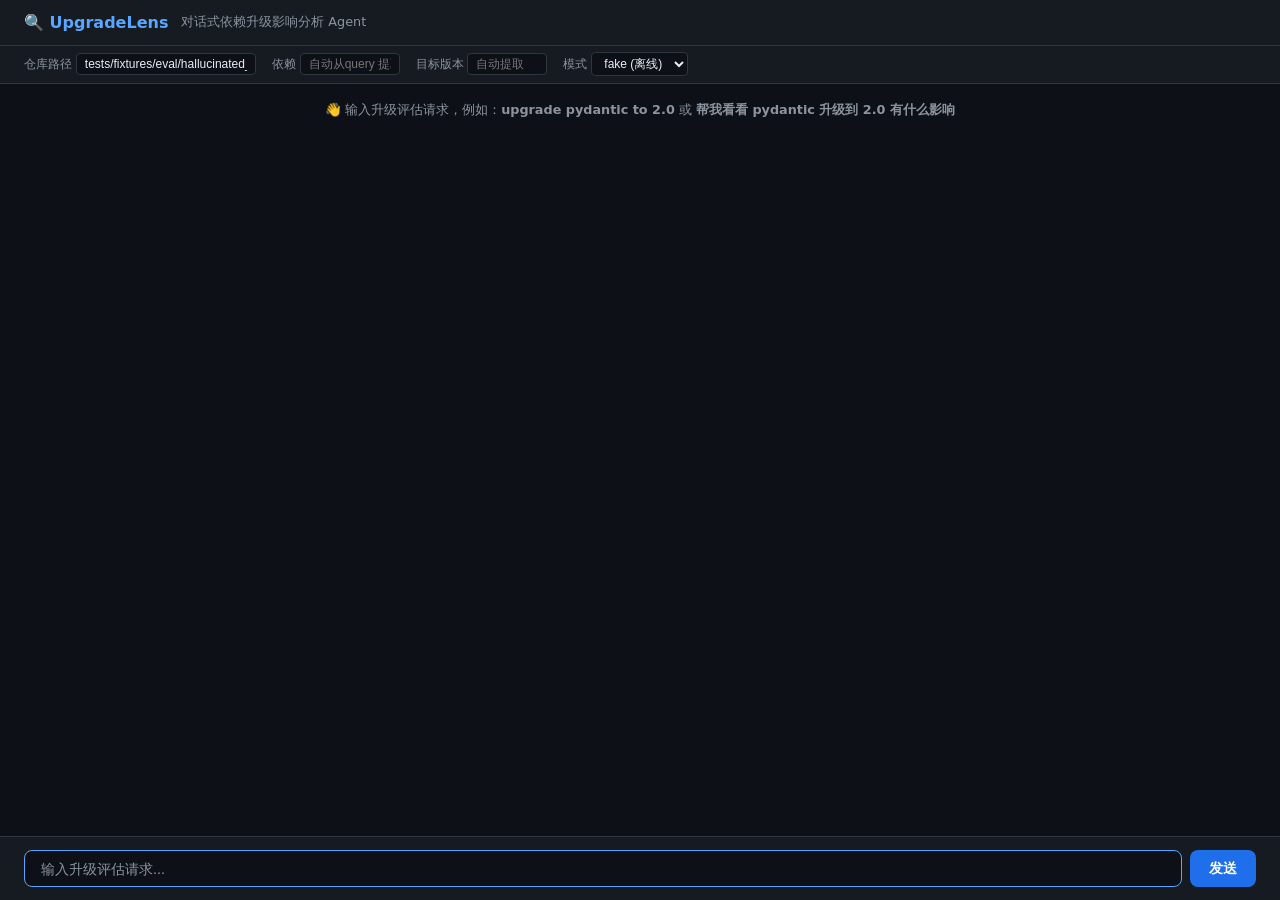
==== demo/chat.html @ 4998bd4e "S10: 对话式可视化前端 (chat_server + chat.html) 及冒烟测试 - demo/chat_server.py: 零依赖 stdlib http.server，POST /ap" ====
<!DOCTYPE html>
<html lang="zh-CN">
<head>
<meta charset="UTF-8">
<meta name="viewport" content="width=device-width, initial-scale=1.0">
<title>UpgradeLens — 对话式 Agent</title>
<style>
:root { --bg: #0d1117; --surface: #161b22; --border: #30363d; --text: #e6edf3; --muted: #8b949e; --blue: #58a6ff; --green: #3fb950; --yellow: #d29922; --red: #f85149; }
* { margin: 0; padding: 0; box-sizing: border-box; }
body { font-family: -apple-system, BlinkMacSystemFont, 'Segoe UI', system-ui, sans-serif; background: var(--bg); color: var(--text); height: 100vh; display: flex; flex-direction: column; }

/* Header */
.app-header { background: var(--surface); border-bottom: 1px solid var(--border); padding: 0.8rem 1.5rem; display: flex; align-items: center; gap: 0.8rem; }
.app-header h1 { font-size: 1rem; color: var(--blue); }
.app-header span { font-size: 0.8rem; color: var(--muted); }

/* Chat area */
.chat-area { flex: 1; overflow-y: auto; padding: 1rem 1.5rem; display: flex; flex-direction: column; gap: 1rem; }

/* Messages */
.msg { max-width: 90%; padding: 0.8rem1rem; border-radius: 12px; font-size: 0.9rem; line-height: 1.5; animation: fadeIn 0.3s; }
@keyframes fadeIn { from { opacity: 0; transform: translateY(8px); } to { opacity: 1; transform: translateY(0); } }
.msg.user { align-self: flex-end; background: #1f6feb; color: white; border-bottom-right-radius: 4px; }
.msg.agent { align-self: flex-start; background: var(--surface); border: 1px solid var(--border); border-bottom-left-radius: 4px; max-width: 95%; }
.msg.system { align-self: center; background: transparent; color: var(--muted); font-size: 0.8rem; }
.msg.error { align-self: flex-start; background: #f8514922; border: 1px solid var(--red); color: var(--red); }

/* Result blocks inside agent message */
.result-block { margin-top: 0.8rem; }
.result-section { background: var(--bg); border: 1px solid var(--border); border-radius: 8px; padding: 0.8rem; margin-top: 0.6rem; }
.result-section h4 { color: var(--blue); font-size: 0.8rem; margin-bottom: 0.5rem; }

/* Metrics row */
.metrics-row { display: flex; flex-wrap: wrap; gap: 0.5rem; margin: 0.5rem 0; }
.m-chip { background: var(--bg); border: 1px solid var(--border); border-radius: 6px; padding: 0.3rem 0.6rem; font-size: 0.75rem; }
.m-chip .val { font-weight: 700; color: var(--blue); }

/* Steps */
.step-item { display: flex; align-items: center; gap: 0.5rem; padding: 0.3rem 0; font-size: 0.8rem; }
.step-icon { min-width: 1.2rem; text-align: center; }

/* Risks */
.risk-item { border-left: 3px solid var(--border); padding: 0.4rem 0.6rem; margin: 0.3rem 0; font-size: 0.8rem; border-radius: 0 4px 4px 0; background: var(--bg); }
.risk-item.high { border-left-color: var(--red); }
.risk-item.medium { border-left-color: var(--yellow); }
.risk-item.low { border-left-color: var(--green); }
.risk-sev { font-size: 0.65rem; font-weight: 700; text-transform: uppercase; }

/* Input area */
.input-area { background: var(--surface); border-top: 1px solid var(--border); padding: 0.8rem 1.5rem; display: flex; gap: 0.5rem; }
.input-area input { flex: 1; background: var(--bg); border: 1px solid var(--border); border-radius: 8px; padding: 0.6rem 1rem; color: var(--text); font-size: 0.9rem; outline: none; }
.input-area input:focus { border-color: var(--blue); }
.input-area input::placeholder { color: var(--muted); }
.input-area button { background: #1f6feb; border: none; border-radius: 8px; padding: 0.6rem 1.2rem; color: white; font-size: 0.85rem; cursor: pointer; font-weight: 600; transition: background 0.2s; }
.input-area button:hover { background: #388bfd; }
.input-area button:disabled { background: var(--border); cursor: not-allowed; }

/* Settings bar */
.settings { padding: 0.4rem 1.5rem; background: var(--surface); border-bottom: 1px solid var(--border); display: flex; gap: 1rem; align-items: center; font-size: 0.75rem; flex-wrap: wrap; }
.settings label { color: var(--muted); }
.settings input, .settings select { background: var(--bg); border: 1px solid var(--border); border-radius: 4px; padding: 0.2rem 0.5rem; color: var(--text); font-size: 0.75rem; }
.settings input { width: 180px; }

/* Loading spinner */
.loading { display: inline-block; width: 16px; height: 16px; border: 2px solid var(--border); border-top-color: var(--blue); border-radius: 50%; animation: spin 0.6s linear infinite; margin-right: 0.5rem; vertical-align: middle; }
@keyframes spin { to { transform: rotate(360deg); } }

/* Collapsible */
details { margin-top: 0.5rem; }
details summary { cursor: pointer; color: var(--blue); font-size: 0.8rem; }
details summary:hover { text-decoration: underline; }
</style>
</head>
<body>

<div class="app-header">
  <h1>🔍 UpgradeLens</h1>
  <span>对话式依赖升级影响分析 Agent</span>
</div>

<div class="settings">
  <label>仓库路径 <input id="cfg-repo" value="tests/fixtures/eval/hallucinated_citation/repo" placeholder="./repo 或 GitHub URL"></label>
  <label>依赖 <input id="cfg-dep" value="" placeholder="自动从query 提取" style="width:100px;"></label>
  <label>目标版本 <input id="cfg-ver" value="" placeholder="自动提取" style="width:80px;"></label>
  <label>模式 <select id="cfg-mode"><option value="fake">fake (离线)</option><option value="live">live</option><option value="replay">replay</option></select></label>
</div>

<div class="chat-area" id="chat">
  <div class="msg system">👋 输入升级评估请求，例如：<b>upgrade pydantic to 2.0</b> 或 <b>帮我看看 pydantic 升级到 2.0 有什么影响</b></div>
</div>

<div class="input-area">
  <input id="input" type="text" placeholder="输入升级评估请求..." autofocus>
  <button id="send-btn" onclick="sendMsg()">发送</button>
</div>

<script>
const chat = document.getElementById('chat');
const input = document.getElementById('input');
const sendBtn = document.getElementById('send-btn');

input.addEventListener('keydown', e => { if (e.key === 'Enter' && !sendBtn.disabled) sendMsg(); });

function addMsg(type, html) {
  const div = document.createElement('div');
  div.className = 'msg ' + type;
  div.innerHTML = html;
  chat.appendChild(div);
  chat.scrollTop = chat.scrollHeight;
  return div;
}

async function sendMsg() {
  const goal = input.value.trim();
  if (!goal) return;
  input.value = '';
  sendBtn.disabled = true;

  addMsg('user', escHtml(goal));
  const loadingMsg = addMsg('agent', '<span class="loading"></span> Agent 正在分析中...');

  const body = {
    goal,
    repo: document.getElementById('cfg-repo').value || null,
    dependency: document.getElementById('cfg-dep').value || null,
    target_version: document.getElementById('cfg-ver').value || null,
    mode: document.getElementById('cfg-mode').value,
  };

  try {
    const resp = await fetch('/api/run', {
      method: 'POST',
      headers: {'Content-Type': 'application/json'},
      body: JSON.stringify(body),
    });
    const data = await resp.json();
    loadingMsg.remove();

    if (data.error && !data.intent) {
      addMsg('error', '❌ ' + escHtml(data.error));
    } else {
      addMsg('agent', renderResult(data));
    }
  } catch (err) {
    loadingMsg.remove();
    addMsg('error', '❌ 网络错误: ' + escHtml(err.message));
  }
  sendBtn.disabled = false;
}

function escHtml(s) { return s.replace(/&/g,'&amp;').replace(/</g,'&lt;').replace(/>/g,'&gt;'); }
function pct(v) { return v != null ? (v*100).toFixed(0)+'%' : 'n/a'; }

function renderResult(data) {
  let html = '';

  // Intent
  const intent = data.intent;
  const kindLabel = {upgrade_task:'✅ 升级任务', not_upgrade:'💬 非升级请求', need_clarification:'❓ 需要补充信息', invalid_url:'❌ 无效 URL'};
  html += `<div class="metrics-row">
    <span class="m-chip">意图:<span class="val">${kindLabel[intent.kind] || intent.kind}</span></span>
    ${intent.dependency ? `<span class="m-chip">依赖: <span class="val">${intent.dependency}</span></span>` : ''}
    ${intent.target_version ? `<span class="m-chip">目标: <span class="val">${intent.target_version}</span></span>` : ''}
  </div>`;

  if (intent.kind !== 'upgrade_task') {
    html += `<p style="color:var(--muted);margin-top:0.5rem;">${intent.clarification || '请求未识别为升级任务。'}</p>`;
    return html;
  }

  // Verified
  const v = data.verified;
  if (v) {
    const cMap = {impacted:'⚠️ 受影响', no_impact:'✅ 无影响', evidence_insufficient:'❓ 证据不足'};
    html += `<div class="result-section"><h4>📊 评估结果</h4>`;
    html += `<div class="metrics-row">
      <span class="m-chip">结论: <span class="val">${cMap[v.conclusion] || v.conclusion}</span></span>
      <span class="m-chip">已验证风险: <span class="val">${(v.verified_risks||[]).length}</span></span>
      <span class="m-chip">降级风险: <span class="val">${(v.degraded_risks||[]).length}</span></span>
      <span class="m-chip">引用率: <span class="val">${pct(v.citation_existence_rate)}</span></span>
    </div>`;

    // Risks
    const allRisks = [...(v.verified_risks||[]), ...(v.degraded_risks||[])];
    if (allRisks.length) {
      html += '<div style="margin-top:0.5rem;">';
      allRisks.forEach(r => {
        const sev = r.severity || 'low';
        const sevColor = {high:'var(--red)', medium:'var(--yellow)', low:'var(--green)'}[sev] || 'var(--muted)';
        html += `<div class="risk-item ${sev}"><span class="risk-sev" style="color:${sevColor}">[${sev}]</span> ${escHtml(r.title)}${r.recommendation ? `<br><span style="color:var(--muted);font-size:0.75rem">💡 ${escHtml(r.recommendation)}</span>` : ''}</div>`;
      });
      html += '</div>';
    } else {
      html += '<p style="color:var(--green);font-size:0.8rem;">🎉 无风险！升级安全。</p>';
    }
    html += '</div>';
  }

  // Plan
  if (data.plan && data.plan.steps && data.plan.steps.length) {
    html += '<details><summary>📋 执行计划 (' + data.plan.steps.length + ' 步)</summary><div class="result-section">';
    const sMap = {succeeded:'✅', failed:'❌', skipped:'⏭️', pending:'⏳', running:'🔄'};
    data.plan.steps.forEach(s => {
      html += `<div class="step-item"><span class="step-icon">${sMap[s.status]||'❓'}</span><b>${s.tool}</b> <span style="color:var(--muted)">— ${escHtml(s.reason||'')}</span></div>`;
      if (s.observation) html += `<div class="step-item" style="padding-left:1.7rem;color:var(--muted)">💬 ${escHtml(s.observation)}</div>`;
    });
    html += '</div></details>';
  }

  // Trace
  if (data.trace && data.trace.length) {
    html += '<details><summary>🔧 工具调用 Trace (' + data.trace.length + ' 次)</summary><div class="result-section">';
    const tMap = {ok:'✅', cached:'💾', error:'❌'};
    data.trace.forEach((e,i) => {
      html += `<div class="step-item"><span class="step-icon">${tMap[e.status]||'❓'}</span>#${i+1} <b>${e.tool}</b> → ${escHtml(e.target.slice(0,50))} <span style="color:var(--muted)">${e.latency_ms}ms</span></div>`;
    });
    html += '</div></details>';
  }

  // Cost
  if (data.cost) {
    html += `<div class="metrics-row" style="margin-top:0.5rem;">
      <span class="m-chip">🤖 模型调用: <span class="val">${data.cost.call_count}</span></span>
      <span class="m-chip">📊 Token: <span class="val">${data.cost.total_tokens.toLocaleString()}</span></span>
    </div>`;
  }

  // Degradations
  if (data.degradations && data.degradations.length) {
    html += '<details><summary>⚠️ 降级说明 (' + data.degradations.length + ')</summary><div class="result-section" style="color:var(--yellow);font-size:0.8rem;">';
    data.degradations.forEach(d => { html += `<p>• ${escHtml(d)}</p>`; });
    html += '</div></details>';
  }

  return html;
}
</script>
</body>
</html>
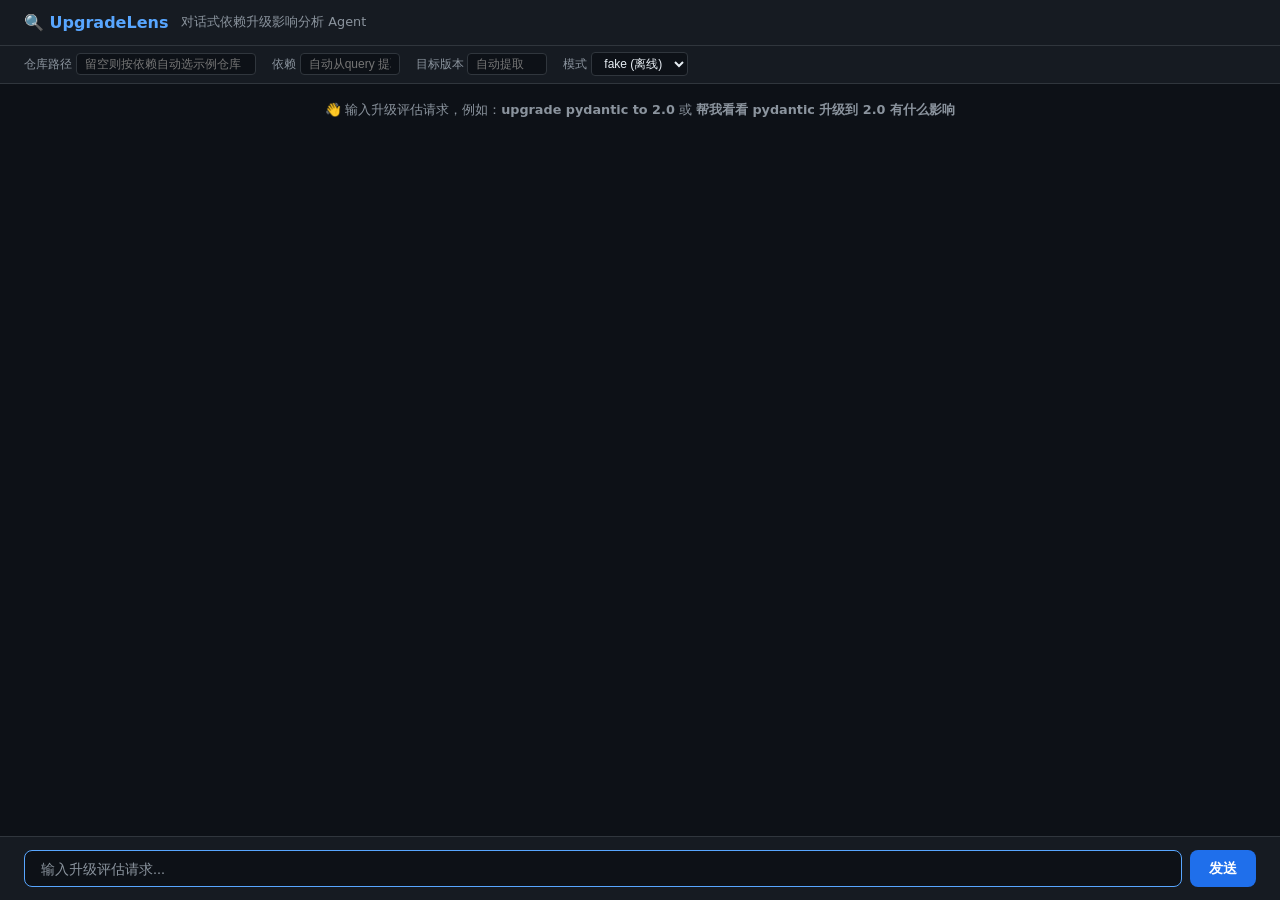
==== commit 814f195f: "fix: RAG/live-mode 端到端修复 — 三示例仓库 live 验证通过 修复 4 个导致 live 模式产出 evidence_insufficient 的根因：  1. retriev" ====
--- a/demo/chat.html
+++ b/demo/chat.html
@@ -79,7 +79,7 @@
 </div>
 
 <div class="settings">
-  <label>仓库路径 <input id="cfg-repo" value="tests/fixtures/eval/hallucinated_citation/repo" placeholder="./repo 或 GitHub URL"></label>
+  <label>仓库路径 <input id="cfg-repo" value="" placeholder="留空则按依赖自动选示例仓库"></label>
   <label>依赖 <input id="cfg-dep" value="" placeholder="自动从query 提取" style="width:100px;"></label>
   <label>目标版本 <input id="cfg-ver" value="" placeholder="自动提取" style="width:80px;"></label>
   <label>模式 <select id="cfg-mode"><option value="fake">fake (离线)</option><option value="live">live</option><option value="replay">replay</option></select></label>
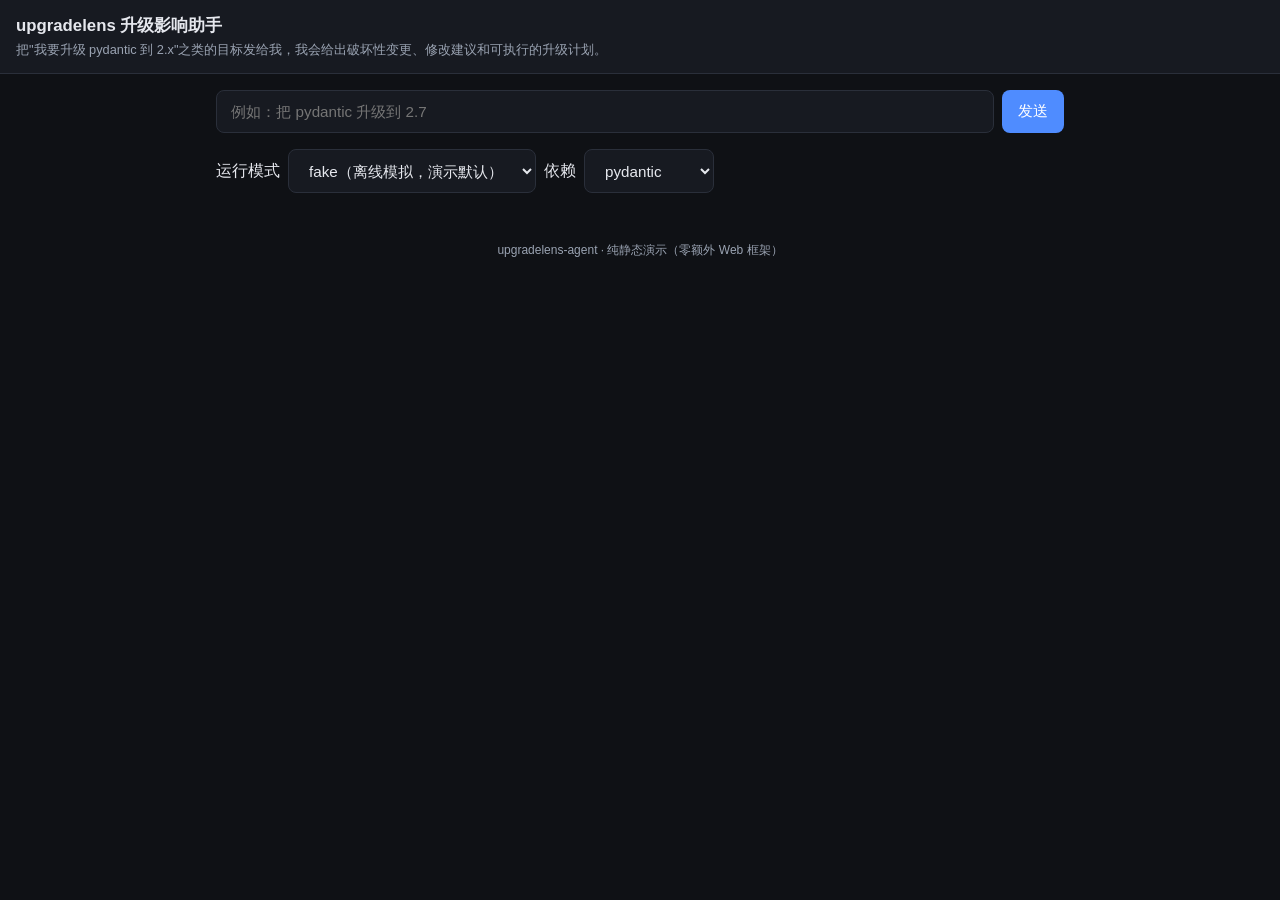
==== commit 2330ed05: "S15: 重构对话页结果可视化（信息层级/RAG 徽标/findings 卡片/折叠分析过程）" ====
--- a/demo/chat.html
+++ b/demo/chat.html
@@ -1,239 +1,488 @@
 <!DOCTYPE html>
 <html lang="zh-CN">
 <head>
-<meta charset="UTF-8">
-<meta name="viewport" content="width=device-width, initial-scale=1.0">
-<title>UpgradeLens — 对话式 Agent</title>
+<meta charset="utf-8" />
+<meta name="viewport" content="width=device-width, initial-scale=1" />
+<title>upgradelens 升级影响助手</title>
 <style>
-:root { --bg: #0d1117; --surface: #161b22; --border: #30363d; --text: #e6edf3; --muted: #8b949e; --blue: #58a6ff; --green: #3fb950; --yellow: #d29922; --red: #f85149; }
-* { margin: 0; padding: 0; box-sizing: border-box; }
-body { font-family: -apple-system, BlinkMacSystemFont, 'Segoe UI', system-ui, sans-serif; background: var(--bg); color: var(--text); height: 100vh; display: flex; flex-direction: column; }
-
-/* Header */
-.app-header { background: var(--surface); border-bottom: 1px solid var(--border); padding: 0.8rem 1.5rem; display: flex; align-items: center; gap: 0.8rem; }
-.app-header h1 { font-size: 1rem; color: var(--blue); }
-.app-header span { font-size: 0.8rem; color: var(--muted); }
-
-/* Chat area */
-.chat-area { flex: 1; overflow-y: auto; padding: 1rem 1.5rem; display: flex; flex-direction: column; gap: 1rem; }
-
-/* Messages */
-.msg { max-width: 90%; padding: 0.8rem1rem; border-radius: 12px; font-size: 0.9rem; line-height: 1.5; animation: fadeIn 0.3s; }
-@keyframes fadeIn { from { opacity: 0; transform: translateY(8px); } to { opacity: 1; transform: translateY(0); } }
-.msg.user { align-self: flex-end; background: #1f6feb; color: white; border-bottom-right-radius: 4px; }
-.msg.agent { align-self: flex-start; background: var(--surface); border: 1px solid var(--border); border-bottom-left-radius: 4px; max-width: 95%; }
-.msg.system { align-self: center; background: transparent; color: var(--muted); font-size: 0.8rem; }
-.msg.error { align-self: flex-start; background: #f8514922; border: 1px solid var(--red); color: var(--red); }
-
-/* Result blocks inside agent message */
-.result-block { margin-top: 0.8rem; }
-.result-section { background: var(--bg); border: 1px solid var(--border); border-radius: 8px; padding: 0.8rem; margin-top: 0.6rem; }
-.result-section h4 { color: var(--blue); font-size: 0.8rem; margin-bottom: 0.5rem; }
-
-/* Metrics row */
-.metrics-row { display: flex; flex-wrap: wrap; gap: 0.5rem; margin: 0.5rem 0; }
-.m-chip { background: var(--bg); border: 1px solid var(--border); border-radius: 6px; padding: 0.3rem 0.6rem; font-size: 0.75rem; }
-.m-chip .val { font-weight: 700; color: var(--blue); }
-
-/* Steps */
-.step-item { display: flex; align-items: center; gap: 0.5rem; padding: 0.3rem 0; font-size: 0.8rem; }
-.step-icon { min-width: 1.2rem; text-align: center; }
-
-/* Risks */
-.risk-item { border-left: 3px solid var(--border); padding: 0.4rem 0.6rem; margin: 0.3rem 0; font-size: 0.8rem; border-radius: 0 4px 4px 0; background: var(--bg); }
-.risk-item.high { border-left-color: var(--red); }
-.risk-item.medium { border-left-color: var(--yellow); }
-.risk-item.low { border-left-color: var(--green); }
-.risk-sev { font-size: 0.65rem; font-weight: 700; text-transform: uppercase; }
-
-/* Input area */
-.input-area { background: var(--surface); border-top: 1px solid var(--border); padding: 0.8rem 1.5rem; display: flex; gap: 0.5rem; }
-.input-area input { flex: 1; background: var(--bg); border: 1px solid var(--border); border-radius: 8px; padding: 0.6rem 1rem; color: var(--text); font-size: 0.9rem; outline: none; }
-.input-area input:focus { border-color: var(--blue); }
-.input-area input::placeholder { color: var(--muted); }
-.input-area button { background: #1f6feb; border: none; border-radius: 8px; padding: 0.6rem 1.2rem; color: white; font-size: 0.85rem; cursor: pointer; font-weight: 600; transition: background 0.2s; }
-.input-area button:hover { background: #388bfd; }
-.input-area button:disabled { background: var(--border); cursor: not-allowed; }
-
-/* Settings bar */
-.settings { padding: 0.4rem 1.5rem; background: var(--surface); border-bottom: 1px solid var(--border); display: flex; gap: 1rem; align-items: center; font-size: 0.75rem; flex-wrap: wrap; }
-.settings label { color: var(--muted); }
-.settings input, .settings select { background: var(--bg); border: 1px solid var(--border); border-radius: 4px; padding: 0.2rem 0.5rem; color: var(--text); font-size: 0.75rem; }
-.settings input { width: 180px; }
-
-/* Loading spinner */
-.loading { display: inline-block; width: 16px; height: 16px; border: 2px solid var(--border); border-top-color: var(--blue); border-radius: 50%; animation: spin 0.6s linear infinite; margin-right: 0.5rem; vertical-align: middle; }
-@keyframes spin { to { transform: rotate(360deg); } }
-
-/* Collapsible */
-details { margin-top: 0.5rem; }
-details summary { cursor: pointer; color: var(--blue); font-size: 0.8rem; }
-details summary:hover { text-decoration: underline; }
+  :root {
+    --bg: #0f1115;
+    --panel: #171a21;
+    --panel-2: #1d212b;
+    --border: #2a2f3a;
+    --text: #e6e8ee;
+    --muted: #9aa3b2;
+    --accent: #4f8cff;
+    --green: #34c759;
+    --amber: #ffb020;
+    --red: #ff5b5b;
+    --purple: #b06bff;
+  }
+  * { box-sizing: border-box; }
+  body {
+    margin: 0;
+    font-family: -apple-system, BlinkMacSystemFont, "Segoe UI", "PingFang SC",
+      "Microsoft YaHei", sans-serif;
+    background: var(--bg);
+    color: var(--text);
+    line-height: 1.6;
+  }
+  header {
+    padding: 0.8rem 1rem;
+    border-bottom: 1px solid var(--border);
+    background: var(--panel);
+    position: sticky;
+    top: 0;
+    z-index: 5;
+  }
+  header h1 { margin: 0; font-size: 1.05rem; }
+  header .sub { color: var(--muted); font-size: 0.8rem; }
+  .wrap { max-width: 880px; margin: 0 auto; padding: 1rem; }
+  .composer {
+    display: flex;
+    gap: 0.5rem;
+    margin-bottom: 1rem;
+  }
+  .composer input {
+    flex: 1;
+    background: var(--panel);
+    border: 1px solid var(--border);
+    color: var(--text);
+    border-radius: 8px;
+    padding: 0.7rem 0.9rem;
+    font-size: 0.95rem;
+  }
+  .composer button, .quick select {
+    background: var(--accent);
+    color: #fff;
+    border: none;
+    border-radius: 8px;
+    padding: 0.7rem 1rem;
+    font-size: 0.95rem;
+    cursor: pointer;
+  }
+  .composer button:disabled { opacity: 0.5; cursor: default; }
+  .quick { display: flex; gap: 0.5rem; margin-bottom: 1rem; align-items: center; }
+  .quick select {
+    background: var(--panel);
+    color: var(--text);
+    border: 1px solid var(--border);
+  }
+  .msg { margin-bottom: 1rem; }
+  .msg .who { font-size: 0.78rem; color: var(--muted); margin-bottom: 0.25rem; }
+  .bubble {
+    background: var(--panel);
+    border: 1px solid var(--border);
+    border-radius: 10px;
+    padding: 0.9rem 1rem;
+  }
+  .bubble.user { background: var(--panel-2); }
+  .result-section { background: var(--panel); border: 1px solid var(--border);
+    border-radius: 12px; padding: 0 0 0.5rem; margin-top: 0.4rem; }
+  .result-header {
+    display: flex; flex-wrap: wrap; align-items: center; gap: 0.6rem;
+    padding: 0.9rem 1rem 0.4rem;
+  }
+  .result-header h2 { margin: 0; font-size: 1.1rem; }
+  .badges { display: flex; flex-wrap: wrap; gap: 0.4rem; margin-left: auto; }
+  .badge {
+    font-size: 0.72rem; padding: 0.18rem 0.55rem; border-radius: 999px;
+    border: 1px solid var(--border); color: var(--muted); white-space: nowrap;
+  }
+  .badge.mode-static { color: #c7cdd9; border-color: #3a4150; }
+  .badge.mode-model { color: #9cc2ff; border-color: #2f4d80; background: #16243d; }
+  .badge.kb-hit { color: #8be0a4; border-color: #2c5c3c; background: #14271a; }
+  .badge.online-supplement { color: #d6b3ff; border-color: #553a82; background: #241733; }
+  .badge.kb-writing { color: #ffd98a; border-color: #6b531f; background: #2a2113; }
+  .badge.kb-failed { color: #ffb3b3; border-color: #6b2f2f; background: #2a1515; }
+  .summary {
+    padding: 0.8rem 1rem; border-bottom: 1px solid var(--border);
+    display: grid; grid-template-columns: max-content 1fr; gap: 0.3rem 1rem;
+  }
+  .summary dt { color: var(--muted); }
+  .summary dd { margin: 0; }
+  .section { padding: 0.9rem 1rem; border-bottom: 1px solid var(--border); }
+  .section:last-child { border-bottom: none; }
+  .section > h3 { margin: 0 0 0.7rem; font-size: 1rem; }
+  .pill {
+    display: inline-block; font-size: 0.72rem; padding: 0.1rem 0.5rem;
+    border-radius: 999px; border: 1px solid var(--border);
+    color: var(--muted); margin-left: 0.4rem;
+  }
+  .pill.critical, .pill.high { color: var(--red); border-color: #6b2f2f; }
+  .pill.medium { color: var(--amber); border-color: #6b531f; }
+  .pill.verified { color: var(--green); border-color: #2c5c3c; }
+  .pill.partially_verified { color: var(--amber); border-color: #6b531f; }
+  .pill.insufficient_evidence, .pill.conflicting_evidence, .pill.not_applicable {
+    color: var(--muted); border-color: #3a4150; }
+  .finding {
+    background: var(--panel-2); border: 1px solid var(--border);
+    border-radius: 10px; padding: 0.8rem 0.9rem; margin-bottom: 0.8rem;
+  }
+  .finding h4 { margin: 0 0 0.4rem; font-size: 0.98rem; }
+  .finding .detail { color: #c7cdd9; font-size: 0.9rem; }
+  .finding .reco { margin-top: 0.5rem; font-size: 0.92rem; }
+  .finding .reco b { color: var(--text); }
+  .unconfirmed { background: #241f12; border-color: #6b531f; }
+  .unconfirmed .hint {
+    margin-top: 0.5rem; font-size: 0.85rem; color: var(--amber);
+  }
+  .refs, .docs { margin-top: 0.5rem; }
+  .refs summary, .docs summary, details.fold > summary {
+    cursor: pointer; color: var(--accent); font-size: 0.85rem;
+    list-style: none; user-select: none;
+  }
+  .refs summary::-webkit-details-marker,
+  .docs summary::-webkit-details-marker { display: none; }
+  .code { display: block; background: #0b0d11; border: 1px solid var(--border);
+    border-radius: 8px; padding: 0.6rem 0.7rem; overflow-x: auto;
+    font-family: ui-monospace, SFMono-Regular, Menlo, monospace;
+    font-size: 0.82rem; color: #d6dbe6; margin-top: 0.4rem; }
+  .loc { color: var(--muted); font-size: 0.8rem; }
+  .docitem { padding: 0.4rem 0; border-top: 1px dashed var(--border); }
+  .docitem a { color: var(--accent); text-decoration: none; }
+  .docitem a:hover { text-decoration: underline; }
+  .trust { font-size: 0.72rem; padding: 0.05rem 0.4rem; border-radius: 999px;
+    border: 1px solid var(--border); color: var(--muted); margin-left: 0.3rem; }
+  .trust.official { color: #8be0a4; border-color: #2c5c3c; }
+  .trust.community { color: #ffd98a; border-color: #6b531f; }
+  .trust.unverified { color: var(--muted); }
+  .plan-step { background: var(--panel-2); border: 1px solid var(--border);
+    border-radius: 8px; padding: 0.6rem 0.8rem; margin-bottom: 0.6rem; }
+  .plan-step .meta { color: var(--muted); font-size: 0.8rem; margin-top: 0.3rem; }
+  .tests { margin: 0; padding-left: 1.1rem; }
+  .tests li { margin: 0.2rem 0; }
+  details.fold { margin-top: 0.4rem; }
+  details.fold > summary { padding: 0.5rem 1rem; color: var(--muted); }
+  .fold-body { padding: 0 1rem 1rem; }
+  .trace-item, .plan-row { padding: 0.4rem 0; border-top: 1px solid var(--border);
+    font-size: 0.88rem; }
+  .trace-item .t { color: var(--accent); }
+  .cost { font-size: 0.85rem; color: var(--muted); }
+  .cost code { color: var(--text); }
+  .degrade { color: var(--amber); font-size: 0.88rem; }
+  .error { color: var(--red); }
+  .loading { color: var(--muted); font-style: italic; }
+  footer { color: var(--muted); font-size: 0.75rem; text-align: center;
+    padding: 1rem; }
 </style>
 </head>
 <body>
-
-<div class="app-header">
-  <h1>🔍 UpgradeLens</h1>
-  <span>对话式依赖升级影响分析 Agent</span>
+<header>
+  <h1>upgradelens 升级影响助手</h1>
+  <div class="sub">把"我要升级 pydantic 到 2.x"之类的目标发给我，我会给出破坏性变更、修改建议和可执行的升级计划。</div>
+</header>
+
+<div class="wrap">
+  <div class="composer">
+    <input id="input" type="text" placeholder="例如：把 pydantic 升级到 2.7" />
+    <button id="send">发送</button>
+  </div>
+  <div class="quick">
+    <label for="mode">运行模式</label>
+    <select id="mode">
+      <option value="fake">fake（离线模拟，演示默认）</option>
+      <option value="live">live（真实模型）</option>
+    </select>
+    <label for="dep">依赖</label>
+    <select id="dep">
+      <option value="pydantic">pydantic</option>
+      <option value="fastapi">fastapi</option>
+      <option value="requests">requests</option>
+      <option value="celery">celery</option>
+      <option value="sqlalchemy">sqlalchemy</option>
+    </select>
+  </div>
+  <div id="log"></div>
 </div>
 
-<div class="settings">
-  <label>仓库路径 <input id="cfg-repo" value="" placeholder="留空则按依赖自动选示例仓库"></label>
-  <label>依赖 <input id="cfg-dep" value="" placeholder="自动从query 提取" style="width:100px;"></label>
-  <label>目标版本 <input id="cfg-ver" value="" placeholder="自动提取" style="width:80px;"></label>
-  <label>模式 <select id="cfg-mode"><option value="fake">fake (离线)</option><option value="live">live</option><option value="replay">replay</option></select></label>
-</div>
-
-<div class="chat-area" id="chat">
-  <div class="msg system">👋 输入升级评估请求，例如：<b>upgrade pydantic to 2.0</b> 或 <b>帮我看看 pydantic 升级到 2.0 有什么影响</b></div>
-</div>
-
-<div class="input-area">
-  <input id="input" type="text" placeholder="输入升级评估请求..." autofocus>
-  <button id="send-btn" onclick="sendMsg()">发送</button>
-</div>
+<footer>upgradelens-agent · 纯静态演示（零额外 Web 框架）</footer>
 
 <script>
-const chat = document.getElementById('chat');
-const input = document.getElementById('input');
-const sendBtn = document.getElementById('send-btn');
-
-input.addEventListener('keydown', e => { if (e.key === 'Enter' && !sendBtn.disabled) sendMsg(); });
-
-function addMsg(type, html) {
-  const div = document.createElement('div');
-  div.className = 'msg ' + type;
-  div.innerHTML = html;
-  chat.appendChild(div);
-  chat.scrollTop = chat.scrollHeight;
-  return div;
-}
-
-async function sendMsg() {
+function esc(s) {
+  if (s === null || s === undefined) return "";
+  return String(s)
+    .replace(/&/g, "&amp;")
+    .replace(/</g, "&lt;")
+    .replace(/>/g, "&gt;")
+    .replace(/"/g, "&quot;");
+}
+function el(tag, attrs, children) {
+  const n = document.createElement(tag);
+  if (attrs) for (const k in attrs) {
+    if (k === "class") n.className = attrs[k];
+    else if (k === "html") n.innerHTML = attrs[k];
+    else n.setAttribute(k, attrs[k]);
+  }
+  if (children) (Array.isArray(children) ? children : [children]).forEach((c) => {
+    if (c == null) return;
+    n.appendChild(typeof c === "string" ? document.createTextNode(c) : c);
+  });
+  return n;
+}
+
+// ----------------------------------------------------------------------- badges
+function renderBadges(badges) {
+  const wrap = el("div", { class: "badges" });
+  (badges || []).forEach((b) =>
+    wrap.appendChild(el("span", { class: "badge " + esc(b.kind) }, b.text))
+  );
+  return wrap;
+}
+
+// ------------------------------------------------------------------- code refs
+function renderCodeRefs(refs) {
+  if (!refs || !refs.length) return null;
+  const d = el("details", { class: "refs" }, [
+    el("summary", null, "代码位置（" + refs.length + "）"),
+  ]);
+  refs.forEach((r) => {
+    const loc = esc(r.file) + (r.line_start ? ":" + r.line_start : "");
+    const head = el("div", { class: "loc" }, loc + (r.symbol ? "  ·  " + esc(r.symbol) : ""));
+    d.appendChild(head);
+    if (r.note) d.appendChild(el("div", { class: "loc" }, esc(r.note)));
+    if (r.snippet) d.appendChild(el("code", { class: "code" }, esc(r.snippet)));
+  });
+  return d;
+}
+
+// ----------------------------------------------------------------------- docs
+function renderDocs(docs) {
+  if (!docs || !docs.length) return null;
+  const d = el("details", { class: "docs" }, [
+    el("summary", null, "文档证据（" + docs.length + "）"),
+  ]);
+  docs.forEach((doc) => {
+    const title = doc.url
+      ? el("a", { href: esc(doc.url), target: "_blank", rel: "noopener" }, esc(doc.title || doc.url))
+      : el("span", null, esc(doc.title || "（无标题文档）"));
+    const trust = doc.trust
+      ? el("span", { class: "trust " + esc(doc.trust) }, esc(doc.trust))
+      : null;
+    const meta = [
+      doc.source ? el("span", { class: "loc" }, "来源：" + esc(doc.source)) : null,
+      doc.version_range ? el("span", { class: "loc" }, "版本：" + esc(doc.version_range)) : null,
+      doc.heading ? el("span", { class: "loc" }, "章节：" + esc(doc.heading)) : null,
+    ].filter(Boolean);
+    d.appendChild(el("div", { class: "docitem" }, [title, trust, ...meta]));
+  });
+  return d;
+}
+
+// -------------------------------------------------------------------- finding
+function renderFinding(f, kind) {
+  const cls = "finding" + (kind === "unconfirmed" ? " unconfirmed" : "");
+  const node = el("div", { class: cls });
+  const sev = f.severity ? el("span", { class: "pill " + esc(f.severity) }, esc(f.severity)) : null;
+  const stat = f.evidence_status
+    ? el("span", { class: "pill " + esc(f.evidence_status) }, esc(f.evidence_status))
+    : null;
+  node.appendChild(el("h4", null, [esc(f.title || "未命名问题"), sev, stat]));
+  if (f.detail) node.appendChild(el("div", { class: "detail" }, esc(f.detail)));
+  if (f.recommendation)
+    node.appendChild(el("div", { class: "reco" }, [el("b", null, "建议："), esc(f.recommendation)]));
+  const refs = renderCodeRefs(f.code_refs);
+  if (refs) node.appendChild(refs);
+  const docs = renderDocs(f.docs);
+  if (docs) node.appendChild(docs);
+  if (f.migration) {
+    const m = f.migration;
+    if (m.before) node.appendChild(el("div", { class: "loc" }, "修改前"));
+    if (m.before) node.appendChild(el("code", { class: "code" }, esc(m.before)));
+    if (m.after) node.appendChild(el("div", { class: "loc" }, "修改后"));
+    if (m.after) node.appendChild(el("code", { class: "code" }, esc(m.after)));
+    if (m.steps && m.steps.length) {
+      const ul = el("ul", { class: "tests" });
+      m.steps.forEach((s) => ul.appendChild(el("li", null, esc(s))));
+      node.appendChild(el("div", { class: "loc" }, "迁移步骤"));
+      node.appendChild(ul);
+    }
+    if (m.verification) node.appendChild(el("div", { class: "loc" }, "验证：" + esc(m.verification)));
+  }
+  if (f.verification && !(f.migration && f.migration.verification))
+    node.appendChild(el("div", { class: "loc" }, "验证：" + esc(f.verification)));
+  if (f.plan_step_ref)
+    node.appendChild(el("div", { class: "loc" }, "对应计划步骤：" + esc(f.plan_step_ref)));
+  if (kind === "unconfirmed")
+    node.appendChild(
+      el("div", { class: "hint" },
+        "证据不足：此问题尚未验证，不作为确定性修改动作；下一步请补齐缺失的文档或代码证据后再确认。")
+    );
+  return node;
+}
+
+// --------------------------------------------------------------------- summary
+function renderSummary(a) {
+  const dl = el("dl", { class: "summary" });
+  const row = (k, v) => { dl.appendChild(el("dt", null, k)); dl.appendChild(el("dd", null, v)); };
+  row("升级对象", esc(a.dependency || "—"));
+  row("版本范围", esc(a.source_version || "?") + "  →  " + esc(a.target_version || "?"));
+  row("结论", esc(a.conclusion || "—"));
+  row("判定", esc(a.verdict || "—"));
+  if (a.is_partial) row("完整性", "部分验证（证据不完整）");
+  if (a.note) row("备注", esc(a.note));
+  return dl;
+}
+
+// --------------------------------------------------------------------- result
+function renderResult(result) {
+  const a = result.assessment || {};
+  const section = el("div", { class: "result-section" });
+
+  // 1) header + badges
+  const header = el("div", { class: "result-header" }, [
+    el("h2", null, "升级评估结果"),
+    renderBadges(result.badges),
+  ]);
+  section.appendChild(header);
+
+  // 2) summary
+  section.appendChild(renderSummary(a));
+
+  // 3) verified findings
+  if (a.verified_risks && a.verified_risks.length) {
+    const blk = el("div", { class: "section" }, [
+      el("h3", null, "已验证问题（" + a.verified_risks.length + "）"),
+    ]);
+    a.verified_risks.forEach((f) => blk.appendChild(renderFinding(f, "verified")));
+    section.appendChild(blk);
+  } else if (!a.degraded_risks || !a.degraded_risks.length) {
+    section.appendChild(
+      el("div", { class: "section" },
+        el("div", { class: "loc" },
+          "本次运行未识别出已验证或待确认的破坏性变更（详见上方结论与降级说明）。"))
+    );
+  }
+
+  // 4) unconfirmed (yellow) zone
+  if (a.degraded_risks && a.degraded_risks.length) {
+    const blk = el("div", { class: "section" }, [
+      el("h3", null, "待确认问题（" + a.degraded_risks.length + "）"),
+    ]);
+    a.degraded_risks.forEach((f) => blk.appendChild(renderFinding(f, "unconfirmed")));
+    section.appendChild(blk);
+  }
+
+  // 5) recommended tests
+  if (a.recommended_tests && a.recommended_tests.length) {
+    const ul = el("ul", { class: "tests" });
+    a.recommended_tests.forEach((t) => ul.appendChild(el("li", null, esc(t))));
+    section.appendChild(el("div", { class: "section" }, [
+      el("h3", null, "推荐测试"),
+      ul,
+    ]));
+  }
+
+  // 6) upgrade plan
+  if (result.upgrade_plan && result.upgrade_plan.steps && result.upgrade_plan.steps.length) {
+    const blk = el("div", { class: "section" }, [el("h3", null, "升级修改计划")]);
+    result.upgrade_plan.steps.forEach((s) => {
+      const meta = [
+        s.target_files && s.target_files.length ? "目标文件：" + s.target_files.join(", ") : null,
+        s.api_symbols && s.api_symbols.length ? "API：" + s.api_symbols.join(", ") : null,
+        s.evidence_status ? "证据：" + esc(s.evidence_status) : null,
+        s.status ? "状态：" + esc(s.status) : null,
+      ].filter(Boolean).join("  ·  ");
+      const children = [
+        el("div", null, [esc(s.phase || "") + (s.title ? "： " + esc(s.title) : "")]),
+        el("div", { class: "meta" }, meta),
+        s.detail ? el("div", { class: "detail" }, esc(s.detail)) : null,
+        s.completion_criteria ? el("div", { class: "loc" }, "完成条件：" + esc(s.completion_criteria)) : null,
+        s.recommended_tests && s.recommended_tests.length
+          ? el("div", { class: "loc" }, "推荐测试：" + esc(s.recommended_tests.join("；"))) : null,
+      ];
+      blk.appendChild(el("div", { class: "plan-step" }, children.filter(Boolean)));
+    });
+    section.appendChild(blk);
+  }
+
+  // 7) analysis process (folded): plan / trace / cost / degradations
+  const fold = el("details", { class: "fold" }, [el("summary", null, "分析过程（执行计划 / 工具 trace / 成本 / 降级）")]);
+  const body = el("div", { class: "fold-body" });
+  if (result.plan && result.plan.steps && result.plan.steps.length) {
+    body.appendChild(el("h4", null, "Agent 执行计划"));
+    result.plan.steps.forEach((s) =>
+      body.appendChild(el("div", { class: "plan-row" },
+        esc(s.seq) + ". " + esc(s.name) + " — " + esc(s.description || "") + " [" + esc(s.status) + "]"))
+    );
+  }
+  if (result.trace && Array.isArray(result.trace) && result.trace.length) {
+    body.appendChild(el("h4", null, "工具调用 Trace"));
+    result.trace.forEach((t) =>
+      body.appendChild(el("div", { class: "trace-item" }, [
+        el("span", { class: "t" }, esc(t.tool)),
+        document.createTextNode("：" + esc(t.target || "") + " [" + esc(t.status || "") + "]"),
+      ]))
+    );
+  }
+  if (result.cost) {
+    const c = result.cost;
+    body.appendChild(el("h4", null, "成本"));
+    body.appendChild(el("div", { class: "cost" }, [
+      el("code", null, "tokens " + (c.total_tokens ?? 0)),
+      document.createTextNode("  ·  调用 " + (c.call_count ?? 0) + " 次"),
+    ]));
+  }
+  if (result.degradations && result.degradations.length) {
+    body.appendChild(el("h4", null, "降级说明"));
+    const ul = el("ul", { class: "tests" });
+    result.degradations.forEach((d) => ul.appendChild(el("li", { class: "degrade" }, esc(d))));
+    body.appendChild(ul);
+  }
+  fold.appendChild(body);
+  section.appendChild(fold);
+
+  return section;
+}
+
+// ----------------------------------------------------------------------- send
+function addMsg(who, content) {
+  const log = document.getElementById("log");
+  const msg = el("div", { class: "msg" }, [
+    el("div", { class: "who" }, who),
+    typeof content === "string" ? el("div", { class: "bubble" }, content) : el("div", { class: "bubble" }, content),
+  ]);
+  log.appendChild(msg);
+  log.scrollTop = log.scrollHeight;
+  return msg;
+}
+
+async function send() {
+  const input = document.getElementById("input");
   const goal = input.value.trim();
   if (!goal) return;
-  input.value = '';
-  sendBtn.disabled = true;
-
-  addMsg('user', escHtml(goal));
-  const loadingMsg = addMsg('agent', '<span class="loading"></span> Agent 正在分析中...');
-
-  const body = {
-    goal,
-    repo: document.getElementById('cfg-repo').value || null,
-    dependency: document.getElementById('cfg-dep').value || null,
-    target_version: document.getElementById('cfg-ver').value || null,
-    mode: document.getElementById('cfg-mode').value,
-  };
-
+  const mode = document.getElementById("mode").value;
+  const dep = document.getElementById("dep").value;
+  addMsg("你", goal);
+  input.value = "";
+  const btn = document.getElementById("send");
+  btn.disabled = true;
+  const loading = addMsg("助手", el("span", { class: "loading" }, "分析中…"));
   try {
-    const resp = await fetch('/api/run', {
-      method: 'POST',
-      headers: {'Content-Type': 'application/json'},
-      body: JSON.stringify(body),
+    const resp = await fetch("/api/run", {
+      method: "POST",
+      headers: { "Content-Type": "application/json" },
+      body: JSON.stringify({ goal, mode, dependency: dep }),
     });
     const data = await resp.json();
-    loadingMsg.remove();
-
-    if (data.error && !data.intent) {
-      addMsg('error', '❌ ' + escHtml(data.error));
+    loading.remove();
+    if (data.error) {
+      addMsg("助手", el("div", { class: "error" }, esc(data.error)));
     } else {
-      addMsg('agent', renderResult(data));
+      addMsg("助手", renderResult(data));
     }
-  } catch (err) {
-    loadingMsg.remove();
-    addMsg('error', '❌ 网络错误: ' + escHtml(err.message));
-  }
-  sendBtn.disabled = false;
-}
-
-function escHtml(s) { return s.replace(/&/g,'&amp;').replace(/</g,'&lt;').replace(/>/g,'&gt;'); }
-function pct(v) { return v != null ? (v*100).toFixed(0)+'%' : 'n/a'; }
-
-function renderResult(data) {
-  let html = '';
-
-  // Intent
-  const intent = data.intent;
-  const kindLabel = {upgrade_task:'✅ 升级任务', not_upgrade:'💬 非升级请求', need_clarification:'❓ 需要补充信息', invalid_url:'❌ 无效 URL'};
-  html += `<div class="metrics-row">
-    <span class="m-chip">意图:<span class="val">${kindLabel[intent.kind] || intent.kind}</span></span>
-    ${intent.dependency ? `<span class="m-chip">依赖: <span class="val">${intent.dependency}</span></span>` : ''}
-    ${intent.target_version ? `<span class="m-chip">目标: <span class="val">${intent.target_version}</span></span>` : ''}
-  </div>`;
-
-  if (intent.kind !== 'upgrade_task') {
-    html += `<p style="color:var(--muted);margin-top:0.5rem;">${intent.clarification || '请求未识别为升级任务。'}</p>`;
-    return html;
-  }
-
-  // Verified
-  const v = data.verified;
-  if (v) {
-    const cMap = {impacted:'⚠️ 受影响', no_impact:'✅ 无影响', evidence_insufficient:'❓ 证据不足'};
-    html += `<div class="result-section"><h4>📊 评估结果</h4>`;
-    html += `<div class="metrics-row">
-      <span class="m-chip">结论: <span class="val">${cMap[v.conclusion] || v.conclusion}</span></span>
-      <span class="m-chip">已验证风险: <span class="val">${(v.verified_risks||[]).length}</span></span>
-      <span class="m-chip">降级风险: <span class="val">${(v.degraded_risks||[]).length}</span></span>
-      <span class="m-chip">引用率: <span class="val">${pct(v.citation_existence_rate)}</span></span>
-    </div>`;
-
-    // Risks
-    const allRisks = [...(v.verified_risks||[]), ...(v.degraded_risks||[])];
-    if (allRisks.length) {
-      html += '<div style="margin-top:0.5rem;">';
-      allRisks.forEach(r => {
-        const sev = r.severity || 'low';
-        const sevColor = {high:'var(--red)', medium:'var(--yellow)', low:'var(--green)'}[sev] || 'var(--muted)';
-        html += `<div class="risk-item ${sev}"><span class="risk-sev" style="color:${sevColor}">[${sev}]</span> ${escHtml(r.title)}${r.recommendation ? `<br><span style="color:var(--muted);font-size:0.75rem">💡 ${escHtml(r.recommendation)}</span>` : ''}</div>`;
-      });
-      html += '</div>';
-    } else {
-      html += '<p style="color:var(--green);font-size:0.8rem;">🎉 无风险！升级安全。</p>';
-    }
-    html += '</div>';
-  }
-
-  // Plan
-  if (data.plan && data.plan.steps && data.plan.steps.length) {
-    html += '<details><summary>📋 执行计划 (' + data.plan.steps.length + ' 步)</summary><div class="result-section">';
-    const sMap = {succeeded:'✅', failed:'❌', skipped:'⏭️', pending:'⏳', running:'🔄'};
-    data.plan.steps.forEach(s => {
-      html += `<div class="step-item"><span class="step-icon">${sMap[s.status]||'❓'}</span><b>${s.tool}</b> <span style="color:var(--muted)">— ${escHtml(s.reason||'')}</span></div>`;
-      if (s.observation) html += `<div class="step-item" style="padding-left:1.7rem;color:var(--muted)">💬 ${escHtml(s.observation)}</div>`;
-    });
-    html += '</div></details>';
-  }
-
-  // Trace
-  if (data.trace && data.trace.length) {
-    html += '<details><summary>🔧 工具调用 Trace (' + data.trace.length + ' 次)</summary><div class="result-section">';
-    const tMap = {ok:'✅', cached:'💾', error:'❌'};
-    data.trace.forEach((e,i) => {
-      html += `<div class="step-item"><span class="step-icon">${tMap[e.status]||'❓'}</span>#${i+1} <b>${e.tool}</b> → ${escHtml(e.target.slice(0,50))} <span style="color:var(--muted)">${e.latency_ms}ms</span></div>`;
-    });
-    html += '</div></details>';
-  }
-
-  // Cost
-  if (data.cost) {
-    html += `<div class="metrics-row" style="margin-top:0.5rem;">
-      <span class="m-chip">🤖 模型调用: <span class="val">${data.cost.call_count}</span></span>
-      <span class="m-chip">📊 Token: <span class="val">${data.cost.total_tokens.toLocaleString()}</span></span>
-    </div>`;
-  }
-
-  // Degradations
-  if (data.degradations && data.degradations.length) {
-    html += '<details><summary>⚠️ 降级说明 (' + data.degradations.length + ')</summary><div class="result-section" style="color:var(--yellow);font-size:0.8rem;">';
-    data.degradations.forEach(d => { html += `<p>• ${escHtml(d)}</p>`; });
-    html += '</div></details>';
-  }
-
-  return html;
-}
+  } catch (e) {
+    loading.remove();
+    addMsg("助手", el("div", { class: "error" }, "请求失败：" + esc(String(e))));
+  } finally {
+    btn.disabled = false;
+  }
+}
+
+document.getElementById("send").addEventListener("click", send);
+document.getElementById("input").addEventListener("keydown", (e) => {
+  if (e.key === "Enter") send();
+});
 </script>
 </body>
 </html>
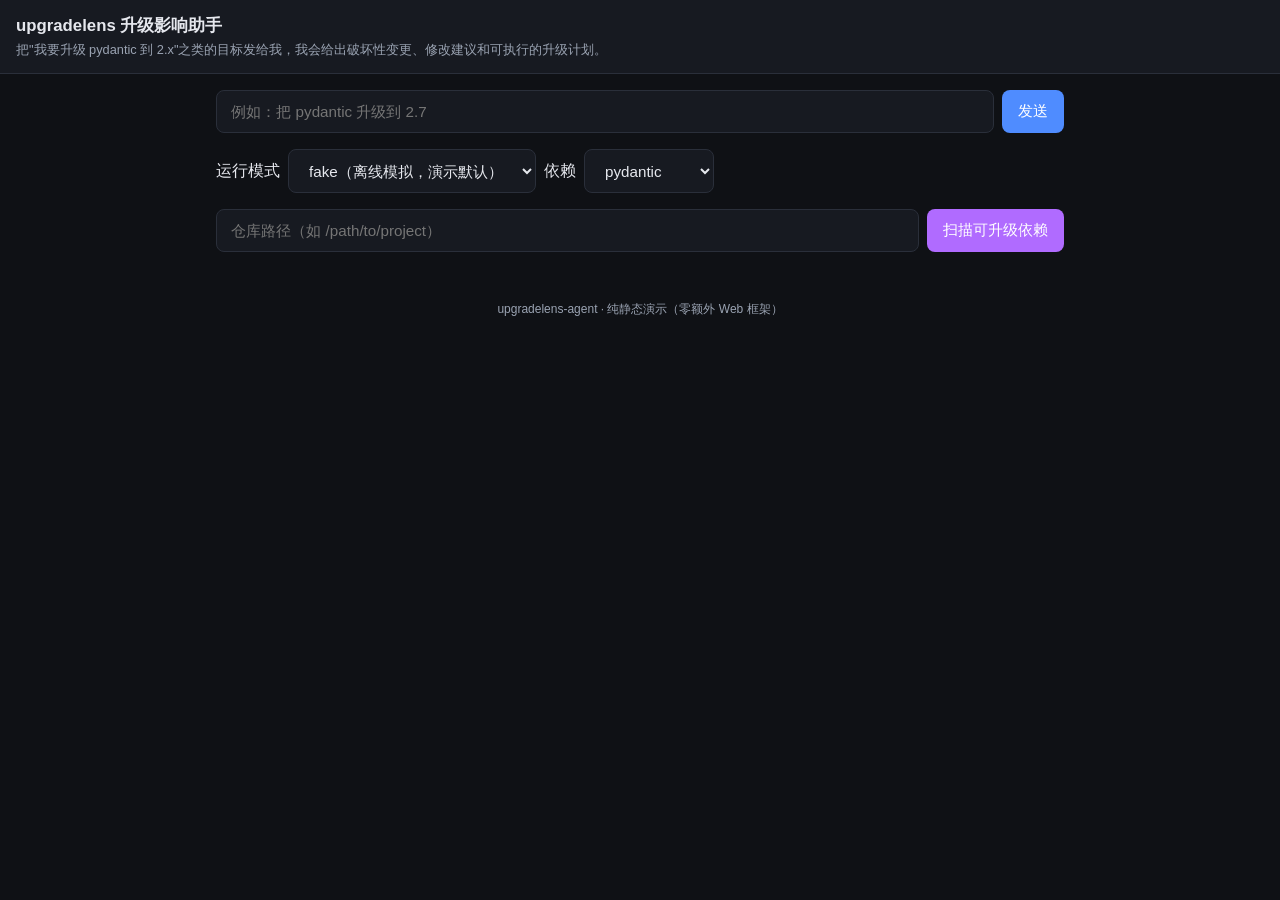
==== commit 243047d3: "feat: 实现 Step 12/13/14（coverage 归一化、响应时间优化、可交付 Agent 工作台） - Step 12: coverage 符号匹配归一化(_is_symbol_cov" ====
--- a/demo/chat.html
+++ b/demo/chat.html
@@ -165,6 +165,71 @@
   .loading { color: var(--muted); font-style: italic; }
   footer { color: var(--muted); font-size: 0.75rem; text-align: center;
     padding: 1rem; }
+  .scan-bar { display: flex; gap: 0.5rem; margin-bottom: 1rem; }
+  .scan-bar input { flex: 1; background: var(--panel); border: 1px solid var(--border);
+    color: var(--text); border-radius: 8px; padding: 0.7rem 0.9rem; font-size: 0.95rem; }
+  .scan-bar button { background: var(--purple); color: #fff; border: none;
+    border-radius: 8px; padding: 0.7rem 1rem; font-size: 0.95rem; cursor: pointer; white-space: nowrap; }
+  .scan-bar button:disabled { opacity: 0.5; cursor: default; }
+  .scan-table { width: 100%; border-collapse: collapse; font-size: 0.88rem; margin-top: 0.5rem; }
+  .scan-table th, .scan-table td { padding: 0.5rem 0.6rem; border: 1px solid var(--border);
+    text-align: left; }
+  .scan-table th { background: var(--panel-2); color: var(--muted); font-weight: 600; }
+  .scan-table tr:hover { background: var(--panel-2); }
+  .scan-table .status-upgradable { color: var(--green); font-weight: 600; }
+  .scan-table .status-up_to_date { color: var(--muted); }
+  .scan-table .status-unresolved { color: var(--amber); }
+  .scan-table .status-lookup_failed { color: var(--red); }
+  .scan-table .cross-major { color: var(--red); font-weight: 600; }
+  .scan-table input[type="text"] { background: var(--panel); border: 1px solid var(--border);
+    color: var(--text); border-radius: 4px; padding: 0.3rem 0.5rem; width: 7em; font-size: 0.85rem; }
+  .scan-actions { margin-top: 0.8rem; display: flex; gap: 0.5rem; }
+  .scan-actions button { background: var(--accent); color: #fff; border: none;
+    border-radius: 8px; padding: 0.6rem 1.2rem; cursor: pointer; font-size: 0.9rem; }
+  .scan-actions button:disabled { opacity: 0.5; cursor: default; }
+  /* E2: Progress bar */
+  .progress-bar { height: 4px; background: var(--border); border-radius: 2px; margin: 0.5rem 0; overflow: hidden; }
+  .progress-bar .fill { height: 100%; background: var(--accent); transition: width 0.3s; }
+  .job-status { font-size: 0.82rem; color: var(--muted); margin: 0.3rem 0; }
+  .job-status .running { color: var(--accent); }
+  .job-status .succeeded { color: var(--green); }
+  .job-status .failed { color: var(--red); }
+  /* E2: Timeline (swimlane) */
+  .timeline { margin-top: 1rem; border: 1px solid var(--border); border-radius: 10px; overflow: hidden; }
+  .timeline-header { display: flex; background: var(--panel-2); border-bottom: 1px solid var(--border); }
+  .timeline-header .lane-label { flex: 1; padding: 0.4rem 0.6rem; font-size: 0.75rem;
+    color: var(--muted); text-align: center; border-right: 1px solid var(--border); font-weight: 600; }
+  .timeline-header .lane-label:last-child { border-right: none; }
+  .timeline-body { position: relative; min-height: 60px; }
+  .timeline-row { display: flex; border-bottom: 1px solid var(--border); }
+  .timeline-row:last-child { border-bottom: none; }
+  .lane-cell { flex: 1; min-height: 32px; border-right: 1px solid var(--border); padding: 0.2rem; display: flex; align-items: center; justify-content: center; }
+  .lane-cell:last-child { border-right: none; }
+  .lane-card { font-size: 0.72rem; padding: 0.2rem 0.5rem; border-radius: 4px;
+    background: var(--panel); border: 1px solid var(--border); white-space: nowrap; }
+  .lane-card.ok { border-color: var(--green); color: var(--green); }
+  .lane-card.error { border-color: var(--red); color: var(--red); }
+  .lane-card.running { border-color: var(--accent); color: var(--accent); animation: pulse 1.5s infinite; }
+  @keyframes pulse { 0%,100% { opacity: 1; } 50% { opacity: 0.5; } }
+  /* E2: Plan panel */
+  .plan-panel { margin-top: 1rem; }
+  .plan-panel h3 { margin: 0 0 0.5rem; font-size: 0.95rem; }
+  .plan-card { display: flex; align-items: center; gap: 0.6rem; padding: 0.5rem 0.8rem;
+    background: var(--panel); border: 1px solid var(--border); border-radius: 8px; margin-bottom: 0.5rem; }
+  .plan-card .seq { width: 1.6rem; height: 1.6rem; border-radius: 50%; display: flex;
+    align-items: center; justify-content: center; font-size: 0.75rem; font-weight: 700;
+    background: var(--panel-2); color: var(--muted); flex-shrink: 0; }
+  .plan-card .seq.done { background: var(--green); color: #fff; }
+  .plan-card .seq.running { background: var(--accent); color: #fff; }
+  .plan-card .seq.failed { background: var(--red); color: #fff; }
+  .plan-card .info { flex: 1; }
+  .plan-card .info .name { font-weight: 600; font-size: 0.88rem; }
+  .plan-card .info .desc { font-size: 0.78rem; color: var(--muted); }
+  .plan-card .status-pill { font-size: 0.72rem; padding: 0.15rem 0.5rem; border-radius: 999px;
+    border: 1px solid var(--border); color: var(--muted); }
+  .plan-card .status-pill.succeeded { color: var(--green); border-color: var(--green); }
+  .plan-card .status-pill.running { color: var(--accent); border-color: var(--accent); }
+  .plan-card .status-pill.failed { color: var(--red); border-color: var(--red); }
 </style>
 </head>
 <body>
@@ -193,6 +258,11 @@
       <option value="sqlalchemy">sqlalchemy</option>
     </select>
   </div>
+  <div class="scan-bar">
+    <input id="scan-repo" type="text" placeholder="仓库路径（如 /path/to/project）" />
+    <button id="scan-btn">扫描可升级依赖</button>
+  </div>
+  <div id="scan-result" style="display:none;"></div>
   <div id="log"></div>
 </div>
 
@@ -324,7 +394,74 @@
   return dl;
 }
 
-// --------------------------------------------------------------------- result
+// ----------------------------------------------------------------------- Plan panel (aligned with AgentPlanStep)
+function renderPlanPanel(plan) {
+  if (!plan || !plan.steps || !plan.steps.length) return null;
+  const panel = el("div", { class: "plan-panel" });
+  panel.appendChild(el("h3", null, "Agent 执行计划"));
+  plan.steps.forEach((step, i) => {
+    const s = step.status || "pending";
+    const statusCls = s === "succeeded" || s === "done" ? "done" :
+                      s === "running" ? "running" :
+                      s === "failed" ? "failed" : "";
+    const card = el("div", { class: "plan-card" }, [
+      el("div", { class: "seq " + statusCls }, String(step.seq || i + 1)),
+      el("div", { class: "info" }, [
+        el("div", { class: "name" }, esc(step.tool || step.name || "步骤 " + (i + 1))),
+        el("div", { class: "desc" }, esc(step.reason || step.purpose || step.description || "")),
+      ]),
+      el("span", { class: "status-pill " + s }, esc(s)),
+    ]);
+    // Show observation if available
+    if (step.observation) {
+      card.appendChild(el("div", { class: "desc", style: "margin-top:0.3rem;font-size:0.78rem;color:var(--muted)" },
+        "结果：" + esc(step.observation)));
+    }
+    panel.appendChild(card);
+  });
+  return panel;
+}
+
+// ----------------------------------------------------------------------- Timeline (aligned with real trace tool field)
+const _PHASE_MAP = {
+  scan_code: "代码扫描", scan_dependency: "代码扫描",
+  retrieve_for_package: "检索", retrieve: "检索",
+  breaking_change_extractor: "分析", impact_analyzer: "分析", analyse: "分析",
+  verify_report: "验证", verify: "验证",
+  online_fallback: "联网", discover_fetch_retrieve: "联网",
+};
+const _LANE_ORDER = ["代码扫描", "检索", "分析", "验证", "联网"];
+
+function renderTimeline(trace) {
+  if (!trace || !trace.length) return null;
+  const container = el("div", { class: "timeline" });
+  const header = el("div", { class: "timeline-header" });
+  _LANE_ORDER.forEach(lane => {
+    header.appendChild(el("div", { class: "lane-label" }, lane));
+  });
+  container.appendChild(header);
+  const body = el("div", { class: "timeline-body" });
+  trace.forEach(t => {
+    const tool = t.tool || "";
+    const lane = _PHASE_MAP[tool] || _LANE_ORDER.find(l => tool.includes(l)) || null;
+    if (!lane) return;
+    const row = el("div", { class: "timeline-row" });
+    _LANE_ORDER.forEach(l => {
+      const cell = el("div", { class: "lane-cell" });
+      if (l === lane) {
+        const cls = "lane-card " + (t.status === "ok" ? "ok" : t.status === "error" ? "error" : "");
+        const label = tool.length > 18 ? tool.slice(0, 16) + "…" : tool;
+        cell.appendChild(el("span", { class: cls }, esc(label)));
+      }
+      row.appendChild(cell);
+    });
+    body.appendChild(row);
+  });
+  container.appendChild(body);
+  return container;
+}
+
+// --------------------------------------------------------------------- result (no monkey-patch)
 function renderResult(result) {
   const a = result.assessment || {};
   const section = el("div", { class: "result-section" });
@@ -387,24 +524,40 @@
         el("div", null, [esc(s.phase || "") + (s.title ? "： " + esc(s.title) : "")]),
         el("div", { class: "meta" }, meta),
         s.detail ? el("div", { class: "detail" }, esc(s.detail)) : null,
-        s.completion_criteria ? el("div", { class: "loc" }, "完成条件：" + esc(s.completion_criteria)) : null,
-        s.recommended_tests && s.recommended_tests.length
-          ? el("div", { class: "loc" }, "推荐测试：" + esc(s.recommended_tests.join("；"))) : null,
       ];
       blk.appendChild(el("div", { class: "plan-step" }, children.filter(Boolean)));
     });
     section.appendChild(blk);
   }
 
-  // 7) analysis process (folded): plan / trace / cost / degradations
-  const fold = el("details", { class: "fold" }, [el("summary", null, "分析过程（执行计划 / 工具 trace / 成本 / 降级）")]);
+  // 7) Plan panel (Agent execution plan)
+  if (result.plan && result.plan.steps) {
+    const planEl = renderPlanPanel(result.plan);
+    if (planEl) section.appendChild(planEl);
+  }
+
+  // 8) Timeline
+  if (result.trace && result.trace.length) {
+    const timelineEl = renderTimeline(result.trace);
+    if (timelineEl) section.appendChild(timelineEl);
+  }
+
+  // 9) analysis process (folded): cost / degradations / raw trace
+  const fold = el("details", { class: "fold" }, [el("summary", null, "技术详情（成本 / 降级 / 原始 Trace）")]);
   const body = el("div", { class: "fold-body" });
-  if (result.plan && result.plan.steps && result.plan.steps.length) {
-    body.appendChild(el("h4", null, "Agent 执行计划"));
-    result.plan.steps.forEach((s) =>
-      body.appendChild(el("div", { class: "plan-row" },
-        esc(s.seq) + ". " + esc(s.name) + " — " + esc(s.description || "") + " [" + esc(s.status) + "]"))
-    );
+  if (result.cost) {
+    const c = result.cost;
+    body.appendChild(el("h4", null, "成本"));
+    body.appendChild(el("div", { class: "cost" }, [
+      el("code", null, "tokens " + (c.total_tokens ?? 0)),
+      document.createTextNode("  ·  调用 " + (c.call_count ?? 0) + " 次"),
+    ]));
+  }
+  if (result.degradations && result.degradations.length) {
+    body.appendChild(el("h4", null, "降级说明"));
+    const ul = el("ul", { class: "tests" });
+    result.degradations.forEach((d) => ul.appendChild(el("li", { class: "degrade" }, esc(d))));
+    body.appendChild(ul);
   }
   if (result.trace && Array.isArray(result.trace) && result.trace.length) {
     body.appendChild(el("h4", null, "工具调用 Trace"));
@@ -415,27 +568,13 @@
       ]))
     );
   }
-  if (result.cost) {
-    const c = result.cost;
-    body.appendChild(el("h4", null, "成本"));
-    body.appendChild(el("div", { class: "cost" }, [
-      el("code", null, "tokens " + (c.total_tokens ?? 0)),
-      document.createTextNode("  ·  调用 " + (c.call_count ?? 0) + " 次"),
-    ]));
-  }
-  if (result.degradations && result.degradations.length) {
-    body.appendChild(el("h4", null, "降级说明"));
-    const ul = el("ul", { class: "tests" });
-    result.degradations.forEach((d) => ul.appendChild(el("li", { class: "degrade" }, esc(d))));
-    body.appendChild(ul);
-  }
   fold.appendChild(body);
   section.appendChild(fold);
 
   return section;
 }
 
-// ----------------------------------------------------------------------- send
+// ----------------------------------------------------------------------- message log
 function addMsg(who, content) {
   const log = document.getElementById("log");
   const msg = el("div", { class: "msg" }, [
@@ -447,6 +586,64 @@
   return msg;
 }
 
+// ----------------------------------------------------------------------- SSE helpers
+function createProgressUI(container) {
+  const statusEl = el("div", { class: "job-status" }, "排队中…");
+  const bar = el("div", { class: "progress-bar" }, [el("div", { class: "fill", style: "width:0%" })]);
+  container.appendChild(statusEl);
+  container.appendChild(bar);
+  return { statusEl, bar, fill: bar.firstChild };
+}
+
+function connectSSE(jobId, progressUI, onDone) {
+  const es = new EventSource("/api/jobs/" + jobId + "/events");
+  es.addEventListener("job_started", () => {
+    progressUI.statusEl.innerHTML = '<span class="running">执行中…</span>';
+    progressUI.fill.style.width = "10%";
+  });
+  es.addEventListener("step_started", (e) => {
+    const d = JSON.parse(e.data);
+    progressUI.statusEl.innerHTML = '<span class="running">阶段：' + esc(d.step || d.dependency || "") + '</span>';
+    const w = Math.min(90, parseInt(progressUI.fill.style.width) + 12);
+    progressUI.fill.style.width = w + "%";
+  });
+  es.addEventListener("step_finished", (e) => {
+    const w = Math.min(95, parseInt(progressUI.fill.style.width) + 8);
+    progressUI.fill.style.width = w + "%";
+  });
+  es.addEventListener("job_succeeded", (e) => {
+    progressUI.statusEl.innerHTML = '<span class="succeeded">完成 ✓</span>';
+    progressUI.fill.style.width = "100%";
+    es.close();
+    sessionStorage.removeItem("active_job_id");
+    sessionStorage.removeItem("active_job_kind");
+    if (onDone) fetchJobResult(jobId, onDone);
+  });
+  es.addEventListener("job_failed", (e) => {
+    const d = JSON.parse(e.data);
+    progressUI.statusEl.innerHTML = '<span class="failed">失败：' + esc(d.error || "") + '</span>';
+    progressUI.fill.style.width = "100%";
+    progressUI.fill.style.background = "var(--red)";
+    es.close();
+    sessionStorage.removeItem("active_job_id");
+    sessionStorage.removeItem("active_job_kind");
+  });
+  es.onerror = () => {
+    es.close();
+    setTimeout(() => fetchJobResult(jobId, onDone), 1000);
+  };
+  return es;
+}
+
+async function fetchJobResult(jobId, callback) {
+  try {
+    const resp = await fetch("/api/jobs/" + jobId);
+    const snap = await resp.json();
+    if (snap.status === "succeeded" && callback) callback(snap.result);
+  } catch (e) { /* ignore */ }
+}
+
+// ----------------------------------------------------------------------- send (async assessment)
 async function send() {
   const input = document.getElementById("input");
   const goal = input.value.trim();
@@ -457,23 +654,33 @@
   input.value = "";
   const btn = document.getElementById("send");
   btn.disabled = true;
-  const loading = addMsg("助手", el("span", { class: "loading" }, "分析中…"));
+
+  const msgEl = addMsg("助手", "");
+  const bubble = msgEl.querySelector(".bubble");
+  bubble.innerHTML = "";
+  const progressUI = createProgressUI(bubble);
+
   try {
-    const resp = await fetch("/api/run", {
+    const resp = await fetch("/api/run-async", {
       method: "POST",
       headers: { "Content-Type": "application/json" },
       body: JSON.stringify({ goal, mode, dependency: dep }),
     });
     const data = await resp.json();
-    loading.remove();
     if (data.error) {
-      addMsg("助手", el("div", { class: "error" }, esc(data.error)));
-    } else {
-      addMsg("助手", renderResult(data));
+      progressUI.statusEl.innerHTML = '<span class="failed">' + esc(data.error) + '</span>';
+      btn.disabled = false;
+      return;
     }
+    // Save for refresh recovery
+    sessionStorage.setItem("active_job_id", data.job_id);
+    sessionStorage.setItem("active_job_kind", "run");
+    connectSSE(data.job_id, progressUI, (result) => {
+      bubble.innerHTML = "";
+      bubble.appendChild(renderResult(result));
+    });
   } catch (e) {
-    loading.remove();
-    addMsg("助手", el("div", { class: "error" }, "请求失败：" + esc(String(e))));
+    progressUI.statusEl.innerHTML = '<span class="failed">请求失败：' + esc(String(e)) + '</span>';
   } finally {
     btn.disabled = false;
   }
@@ -483,6 +690,206 @@
 document.getElementById("input").addEventListener("keydown", (e) => {
   if (e.key === "Enter") send();
 });
+
+// ----------------------------------------------------------------------- scan (async)
+let _scanResult = null;
+
+function renderScanTable(result) {
+  _scanResult = result;
+  const container = document.getElementById("scan-result");
+  container.style.display = "block";
+  container.innerHTML = "";
+
+  const header = el("div", { class: "result-header" }, [
+    el("h2", null, "依赖扫描结果"),
+    el("span", { class: "badge" }, result.scope || ""),
+    el("span", { class: "badge" }, "共 " + (result.items || []).length + " 个依赖"),
+  ]);
+  container.appendChild(header);
+
+  if (!result.items || !result.items.length) {
+    container.appendChild(el("div", { style: "padding:1rem;color:var(--muted)" }, "未发现任何依赖声明。"));
+    return;
+  }
+
+  const table = el("table", { class: "scan-table" });
+  const thead = el("thead", null, [el("tr", null, [
+    el("th", null, ""), el("th", null, "包名"), el("th", null, "当前版本"),
+    el("th", null, "最新稳定版"), el("th", null, "状态"), el("th", null, "目标版本"),
+  ])]);
+  table.appendChild(thead);
+
+  const tbody = el("tbody");
+  result.items.forEach((item, idx) => {
+    const canSelect = item.status === "upgradable";
+    const cb = el("input", { type: "checkbox", "data-idx": String(idx) });
+    if (canSelect) cb.checked = true; else cb.disabled = true;
+    const targetInput = el("input", {
+      type: "text", "data-idx": String(idx),
+      value: canSelect ? (item.registry_latest || "") : "",
+      placeholder: item.status === "unresolved" ? "手填版本" : "",
+    });
+    if (item.status === "up_to_date" || item.status === "lookup_failed") targetInput.disabled = true;
+    targetInput.addEventListener("input", () => {
+      if (item.status === "unresolved") cb.disabled = !targetInput.value.trim();
+      if (targetInput.value.trim()) cb.checked = true;
+    });
+    const statusCls = "status-" + item.status;
+    const crossMajor = item.cross_major ? el("span", { class: "cross-major" }, " ⚠ 跨主版本") : null;
+    const row = el("tr", null, [
+      el("td", null, [cb]), el("td", null, item.package),
+      el("td", null, item.current_version || (item.current_specifier || "—")),
+      el("td", null, item.registry_latest || "—"),
+      el("td", null, [el("span", { class: statusCls }, item.status), crossMajor]),
+      el("td", null, [targetInput]),
+    ]);
+    tbody.appendChild(row);
+  });
+  table.appendChild(tbody);
+  container.appendChild(table);
+
+  const actions = el("div", { class: "scan-actions" });
+  const assessBtn = el("button", { id: "assess-selected" }, "评估选中项");
+  assessBtn.addEventListener("click", assessSelected);
+  actions.appendChild(assessBtn);
+  container.appendChild(actions);
+}
+
+async function doScan() {
+  const repoInput = document.getElementById("scan-repo");
+  const repo = repoInput.value.trim();
+  if (!repo) { alert("请输入仓库路径"); return; }
+  const btn = document.getElementById("scan-btn");
+  btn.disabled = true;
+  btn.textContent = "扫描中…";
+
+  const container = document.getElementById("scan-result");
+  container.style.display = "block";
+  container.innerHTML = "";
+  const progressUI = createProgressUI(container);
+
+  try {
+    const resp = await fetch("/api/scan-async", {
+      method: "POST",
+      headers: { "Content-Type": "application/json" },
+      body: JSON.stringify({ repo }),
+    });
+    const data = await resp.json();
+    if (data.error) {
+      progressUI.statusEl.innerHTML = '<span class="failed">' + esc(data.error) + '</span>';
+      return;
+    }
+    sessionStorage.setItem("active_job_id", data.job_id);
+    sessionStorage.setItem("active_job_kind", "scan");
+    connectSSE(data.job_id, progressUI, (result) => {
+      container.innerHTML = "";
+      renderScanTable(result);
+    });
+  } catch (e) {
+    progressUI.statusEl.innerHTML = '<span class="failed">请求失败：' + esc(String(e)) + '</span>';
+  } finally {
+    btn.disabled = false;
+    btn.textContent = "扫描可升级依赖";
+  }
+}
+
+async function assessSelected() {
+  if (!_scanResult) return;
+  const repo = document.getElementById("scan-repo").value.trim();
+  const mode = document.getElementById("mode").value;
+  const rows = document.querySelectorAll(".scan-table tbody tr");
+  const selected = [];
+  rows.forEach((row, idx) => {
+    const cb = row.querySelector('input[type="checkbox"]');
+    const target = row.querySelector('input[type="text"]');
+    if (cb && cb.checked && target && target.value.trim()) {
+      selected.push({ package: _scanResult.items[idx].package, target_version: target.value.trim() });
+    }
+  });
+  if (!selected.length) { alert("请选择至少一个可评估的依赖"); return; }
+  for (const item of selected) {
+    const goal = "upgrade " + item.package + " to " + item.target_version;
+    addMsg("你", goal + "（来自扫描选择）");
+    const msgEl = addMsg("助手", "");
+    const bubble = msgEl.querySelector(".bubble");
+    bubble.innerHTML = "";
+    const progressUI = createProgressUI(bubble);
+    try {
+      const resp = await fetch("/api/run-async", {
+        method: "POST",
+        headers: { "Content-Type": "application/json" },
+        body: JSON.stringify({ goal, mode, dependency: item.package, target_version: item.target_version, repo }),
+      });
+      const data = await resp.json();
+      if (data.error) {
+        progressUI.statusEl.innerHTML = '<span class="failed">' + esc(data.error) + '</span>';
+        continue;
+      }
+      // Wait for this job to complete before starting next
+      await new Promise((resolve) => {
+        connectSSE(data.job_id, progressUI, (result) => {
+          bubble.innerHTML = "";
+          bubble.appendChild(renderResult(result));
+          resolve();
+        });
+      });
+    } catch (e) {
+      progressUI.statusEl.innerHTML = '<span class="failed">请求失败：' + esc(String(e)) + '</span>';
+    }
+  }
+}
+
+document.getElementById("scan-btn").addEventListener("click", doScan);
+
+// ----------------------------------------------------------------------- P0.5: Refresh recovery
+(function recoverActiveJob() {
+  const jobId = sessionStorage.getItem("active_job_id");
+  const jobKind = sessionStorage.getItem("active_job_kind");
+  if (!jobId) return;
+
+  fetch("/api/jobs/" + jobId)
+    .then(r => r.json())
+    .then(snap => {
+      if (snap.error) { sessionStorage.removeItem("active_job_id"); return; }
+      if (snap.status === "succeeded") {
+        sessionStorage.removeItem("active_job_id");
+        if (jobKind === "scan" && snap.result) {
+          renderScanTable(snap.result);
+        } else if (jobKind === "run" && snap.result) {
+          addMsg("助手（恢复）", renderResult(snap.result));
+        }
+        return;
+      }
+      if (snap.status === "failed") {
+        sessionStorage.removeItem("active_job_id");
+        addMsg("助手（恢复）", el("div", { class: "error" }, "上次任务失败：" + esc(snap.error || "未知")));
+        return;
+      }
+      // Still running — reconnect SSE
+      if (jobKind === "scan") {
+        const container = document.getElementById("scan-result");
+        container.style.display = "block";
+        container.innerHTML = "";
+        const progressUI = createProgressUI(container);
+        progressUI.statusEl.innerHTML = '<span class="running">恢复中…</span>';
+        connectSSE(jobId, progressUI, (result) => {
+          container.innerHTML = "";
+          renderScanTable(result);
+        });
+      } else {
+        const msgEl = addMsg("助手（恢复）", "");
+        const bubble = msgEl.querySelector(".bubble");
+        bubble.innerHTML = "";
+        const progressUI = createProgressUI(bubble);
+        progressUI.statusEl.innerHTML = '<span class="running">恢复中…</span>';
+        connectSSE(jobId, progressUI, (result) => {
+          bubble.innerHTML = "";
+          bubble.appendChild(renderResult(result));
+        });
+      }
+    })
+    .catch(() => sessionStorage.removeItem("active_job_id"));
+})();
 </script>
 </body>
 </html>
